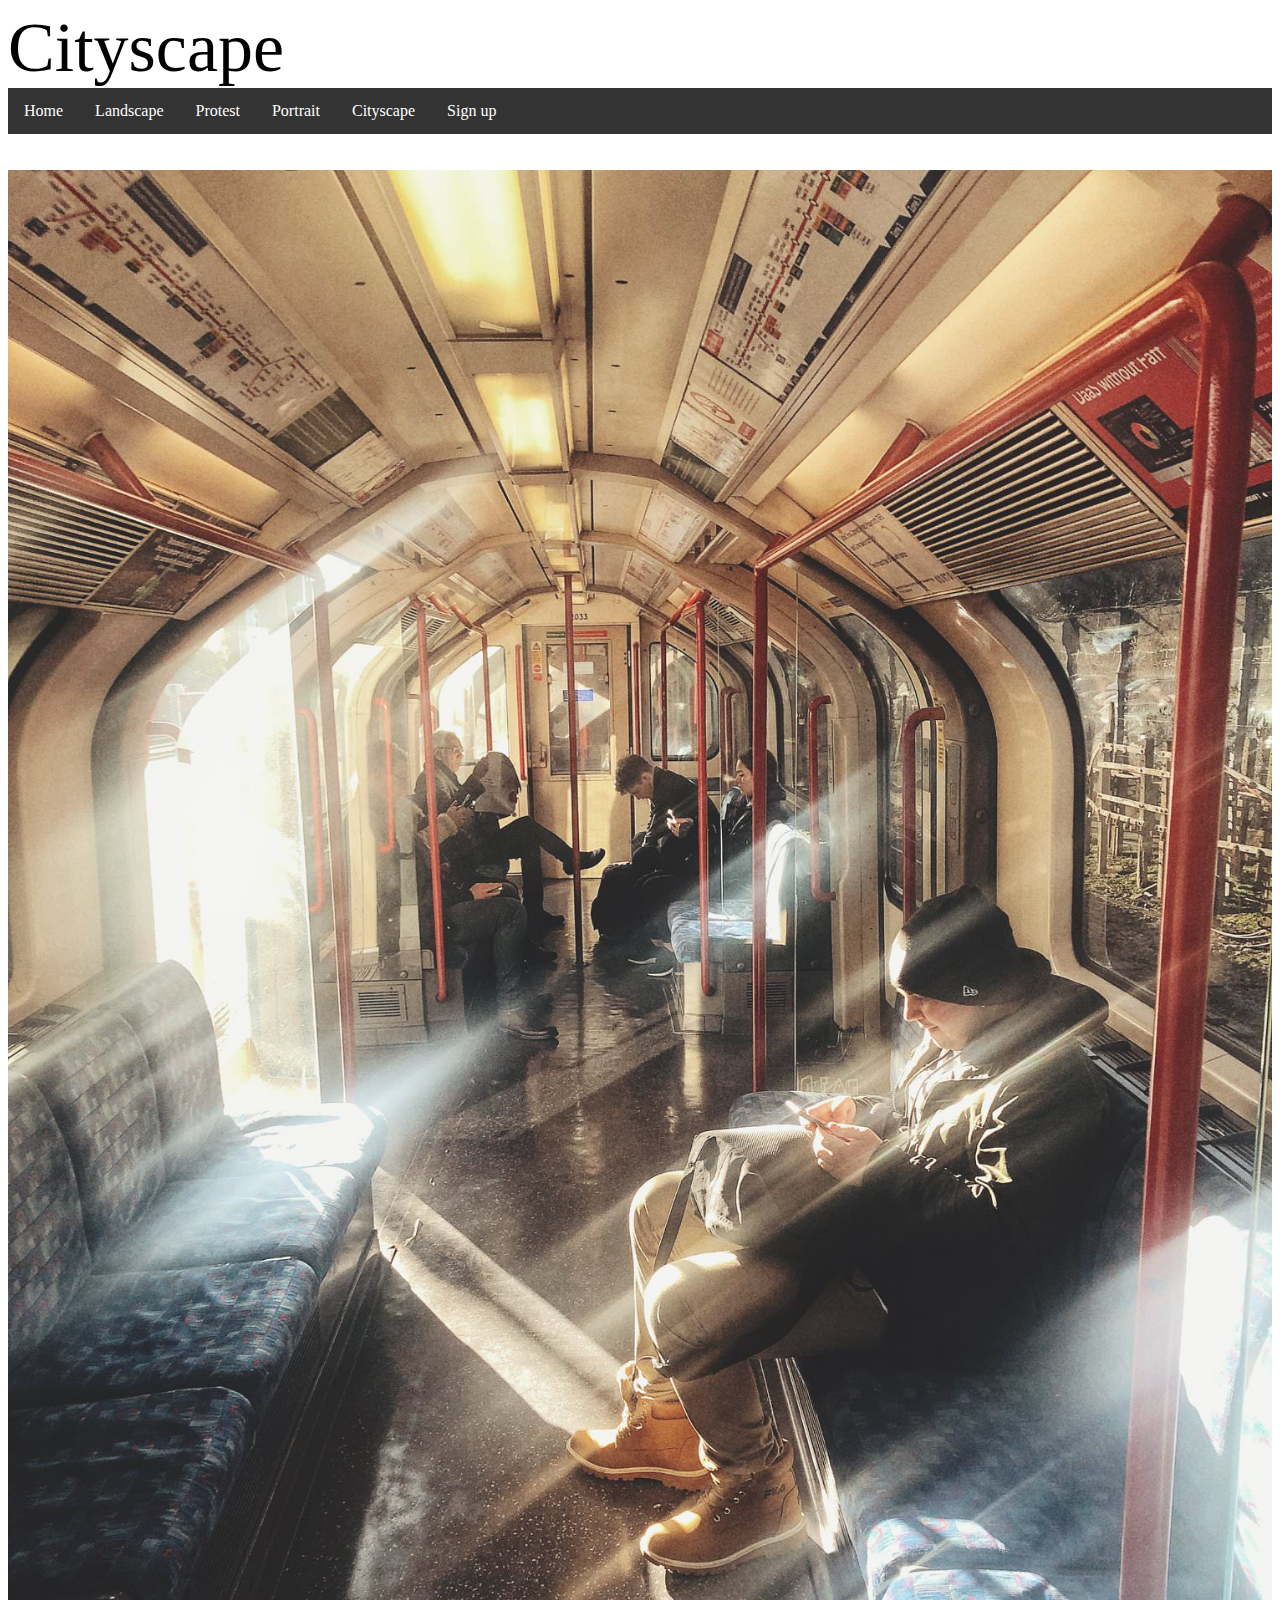
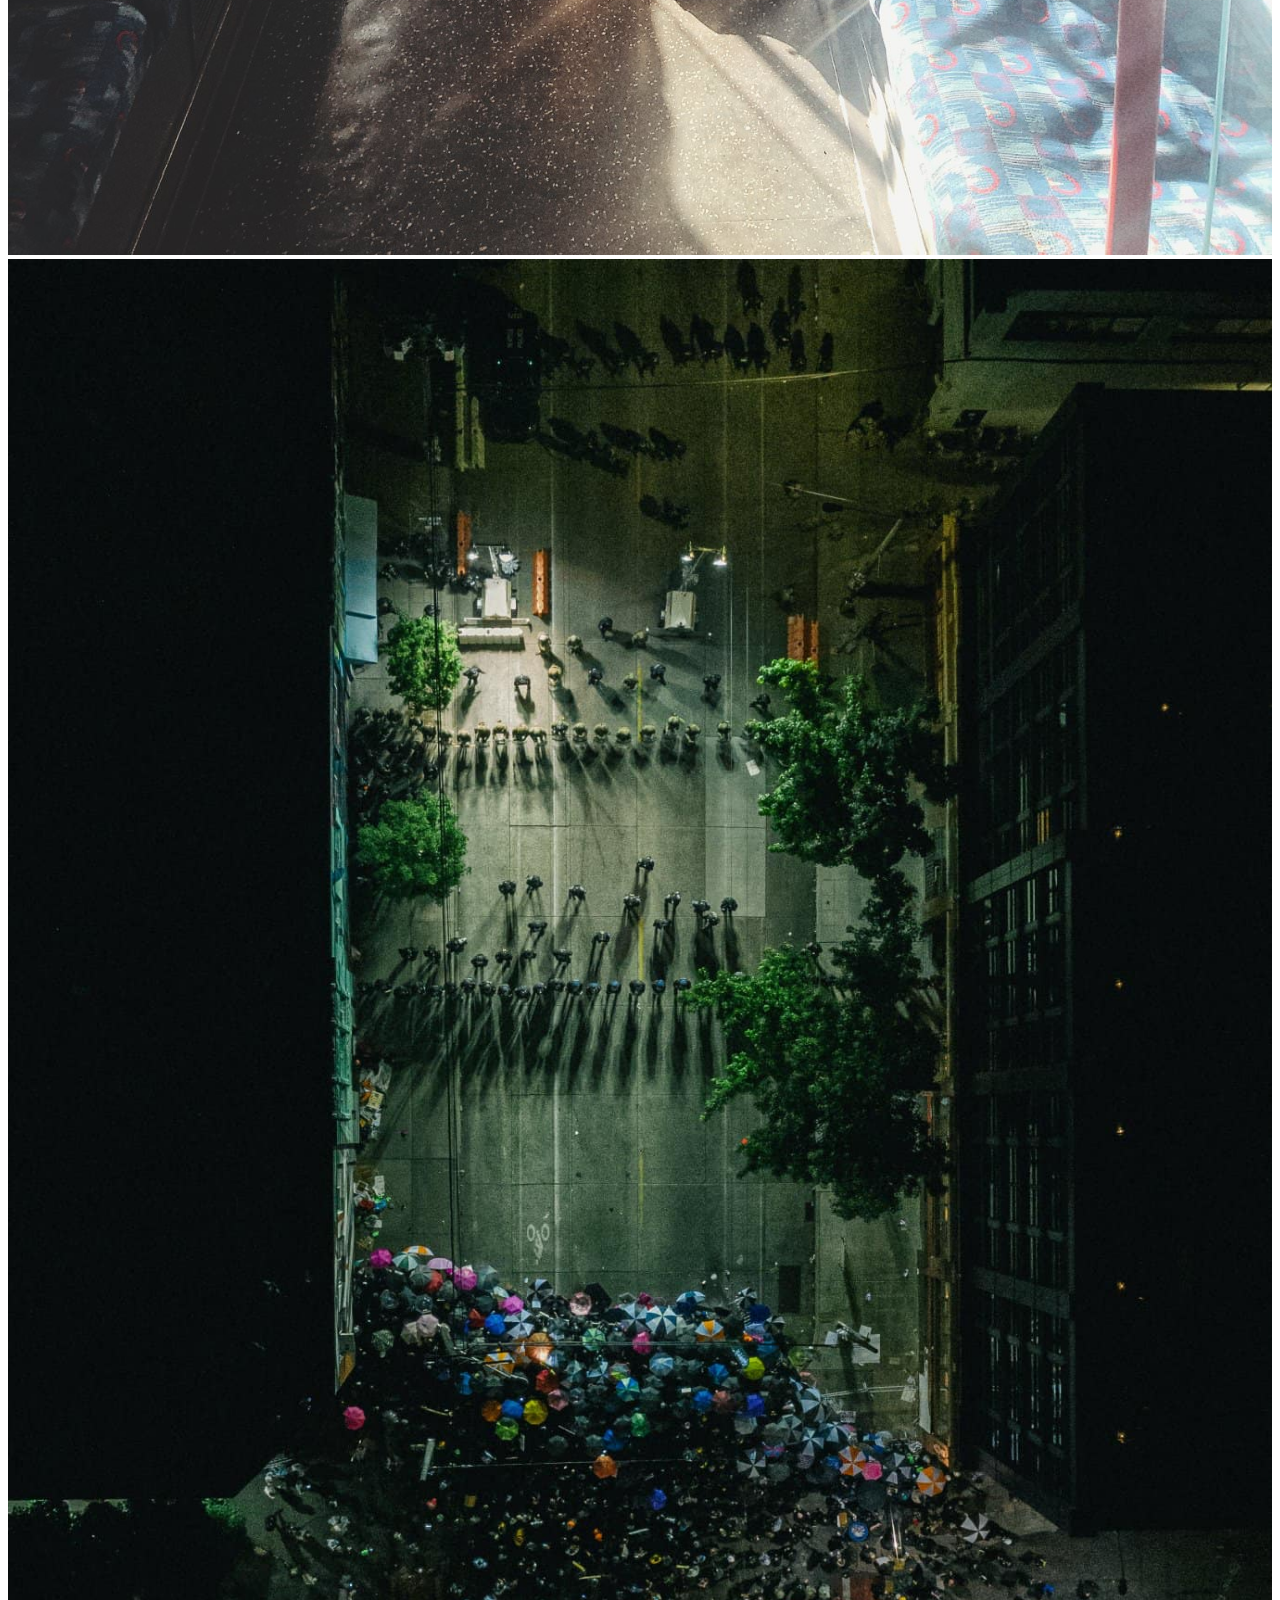
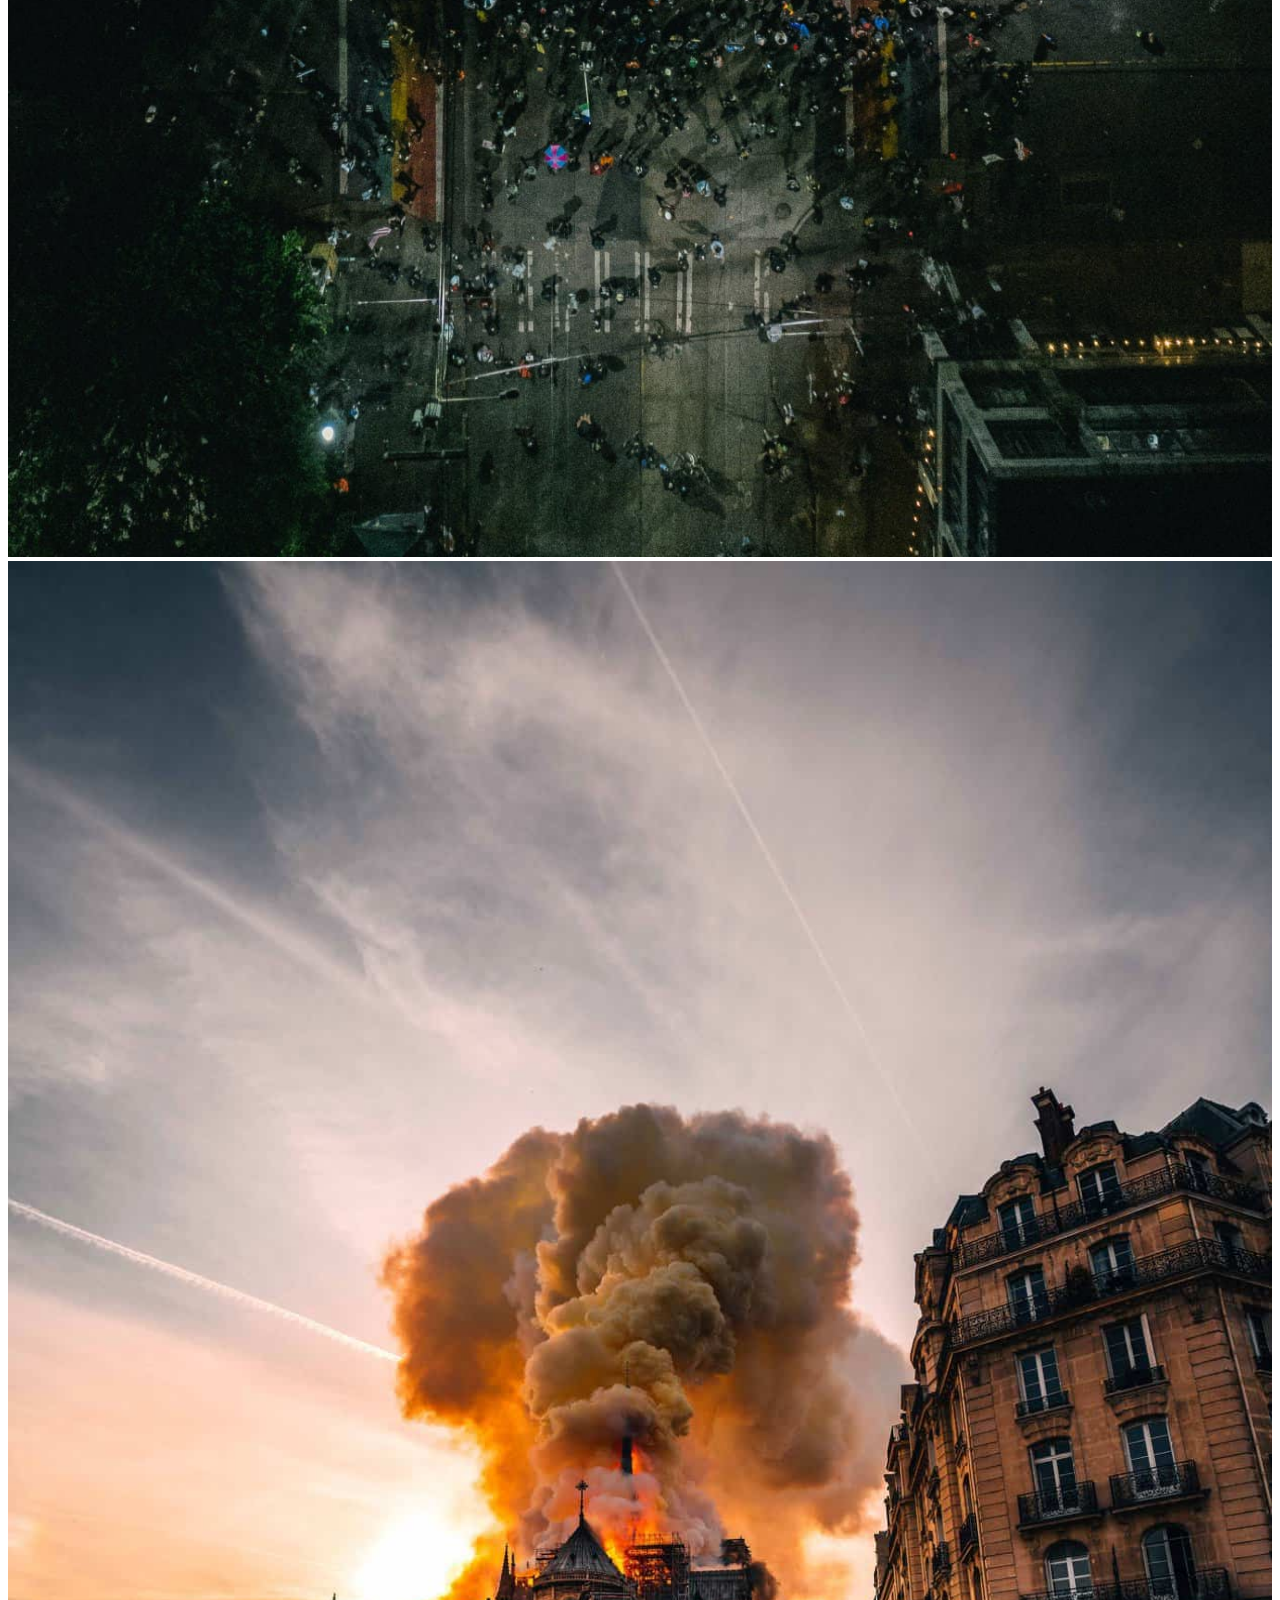
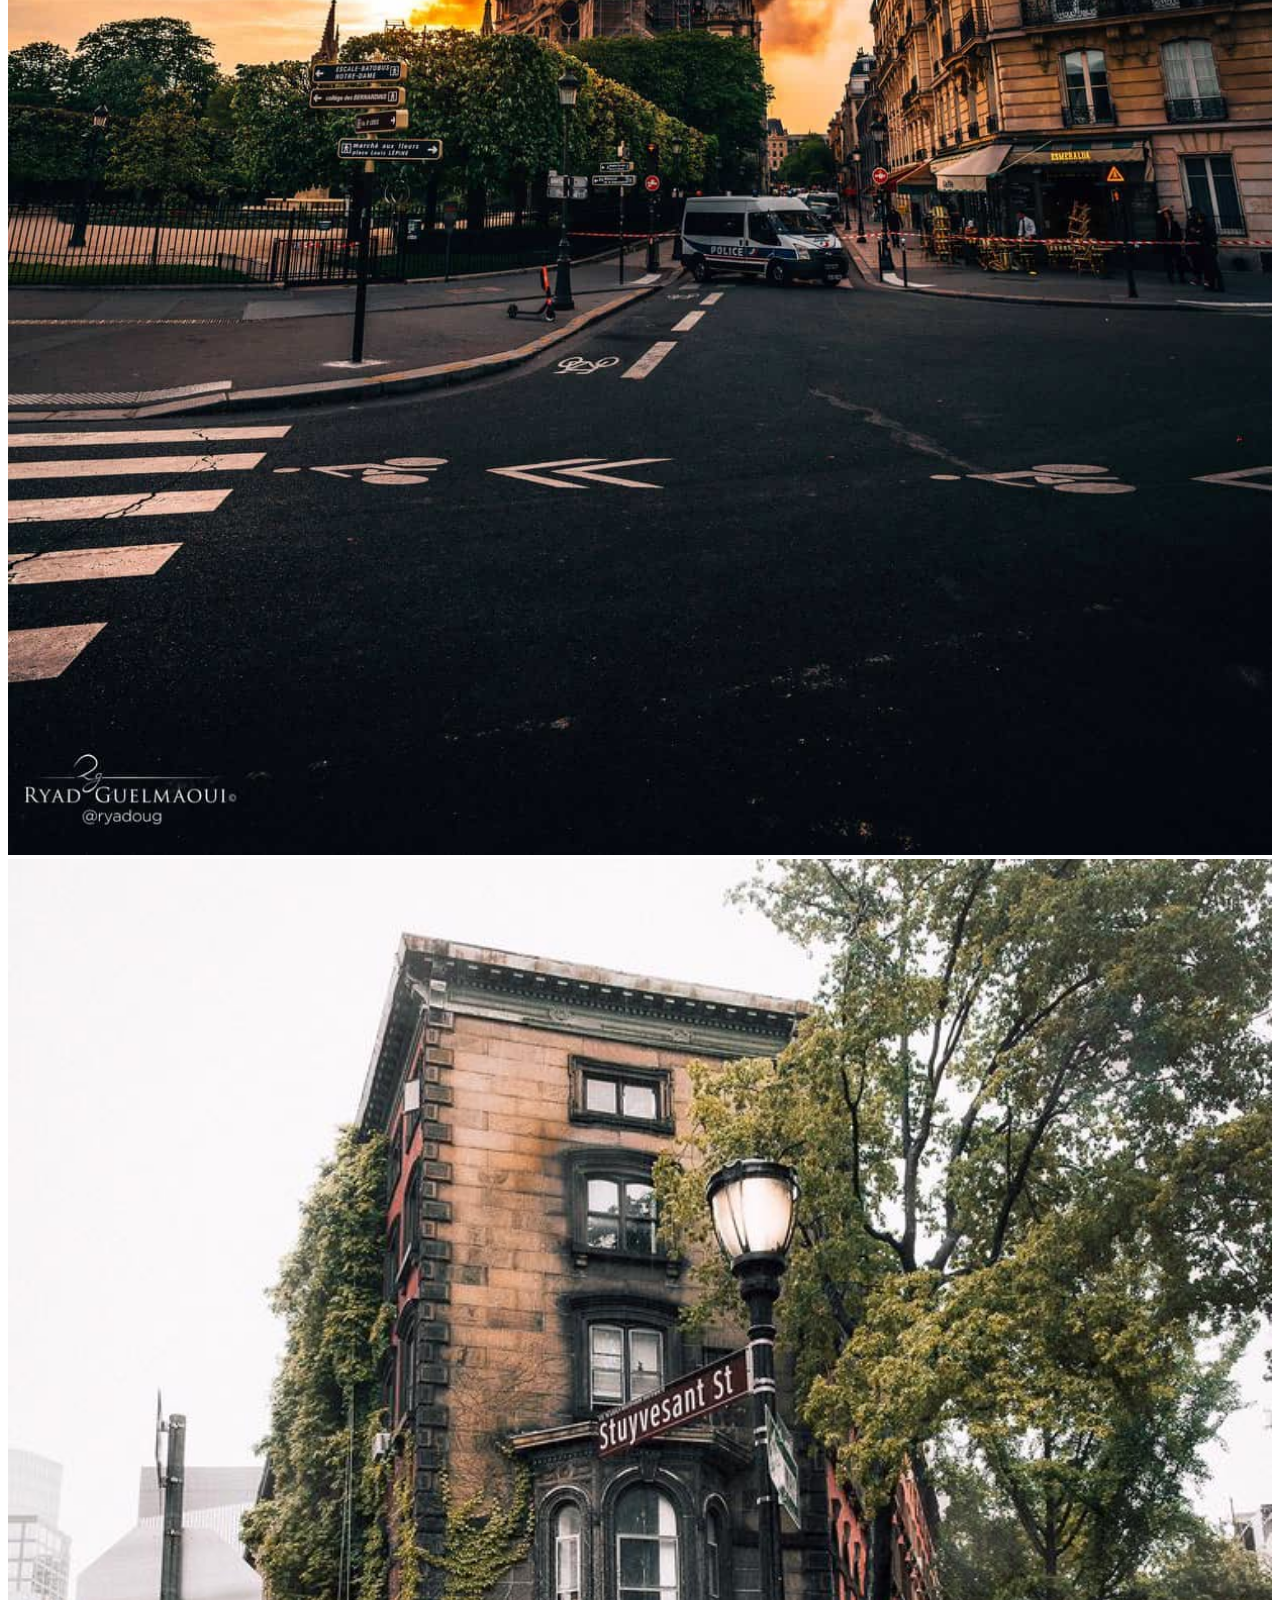
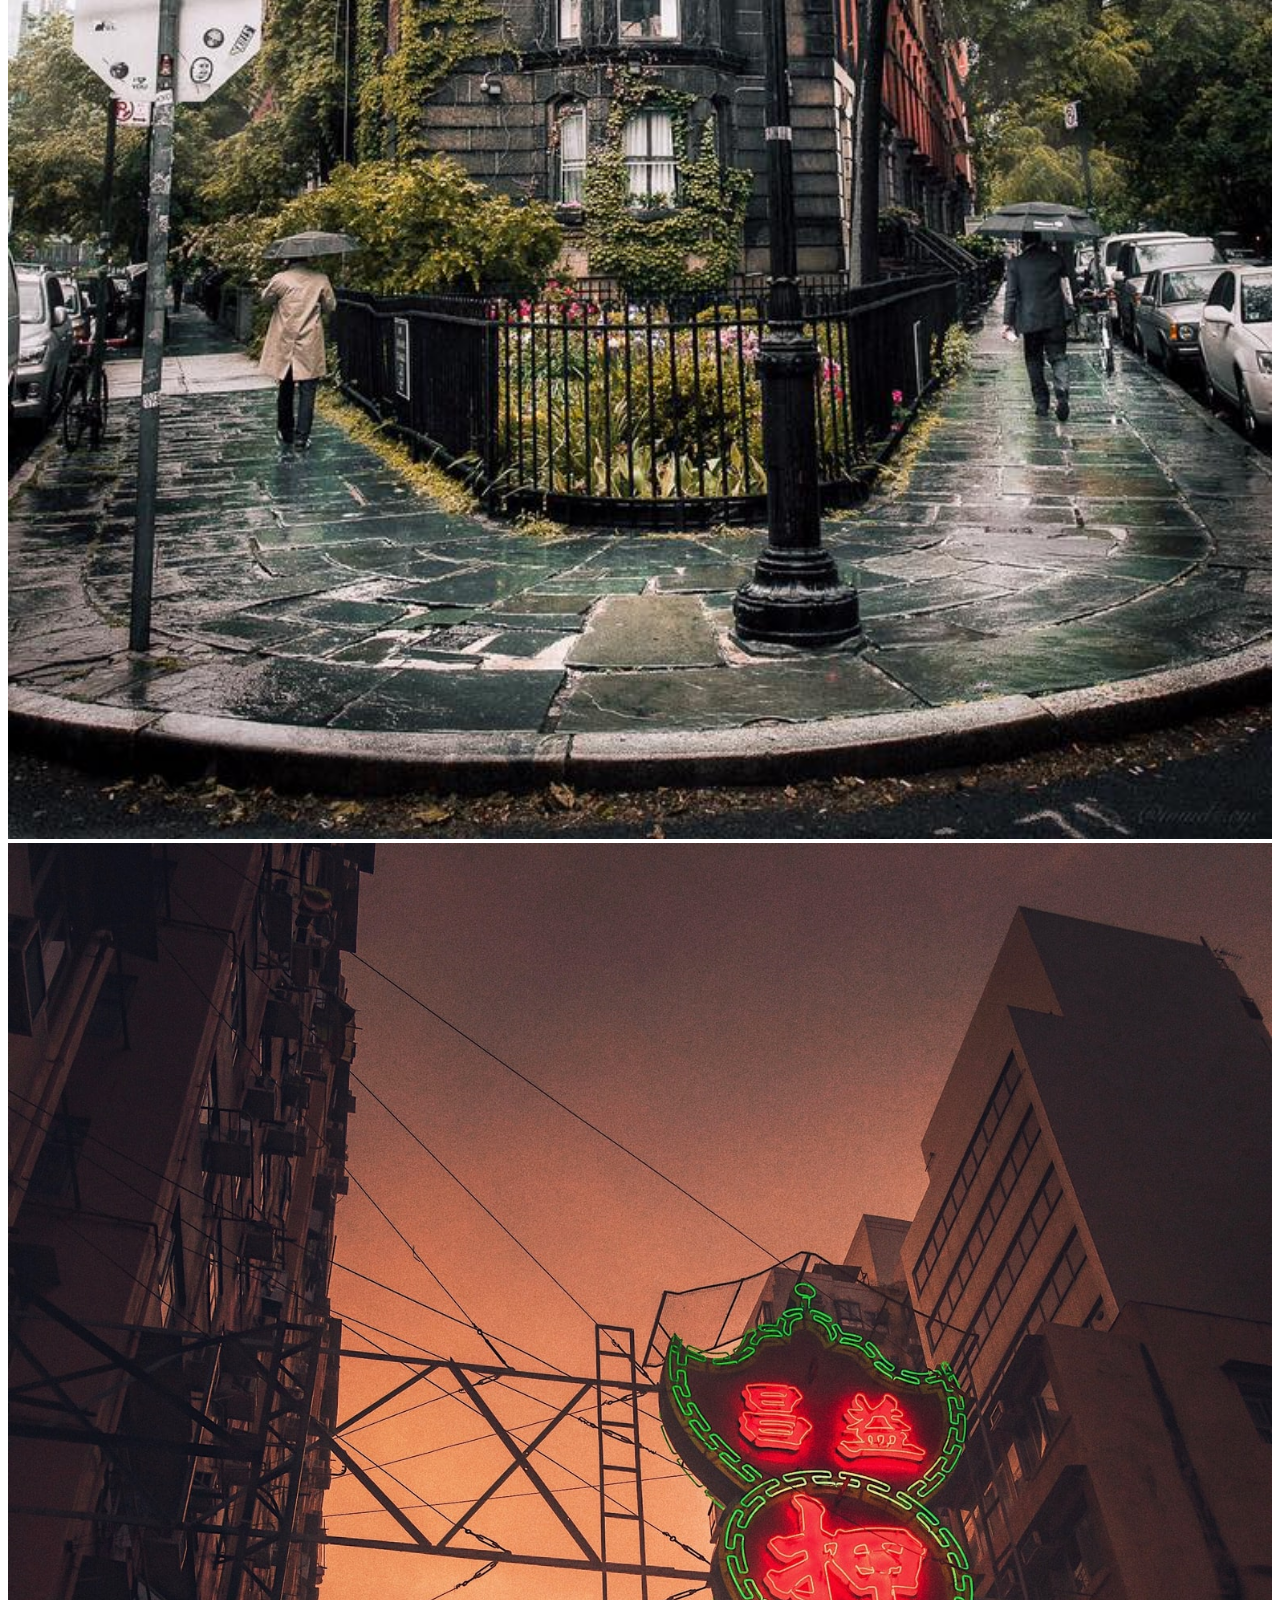
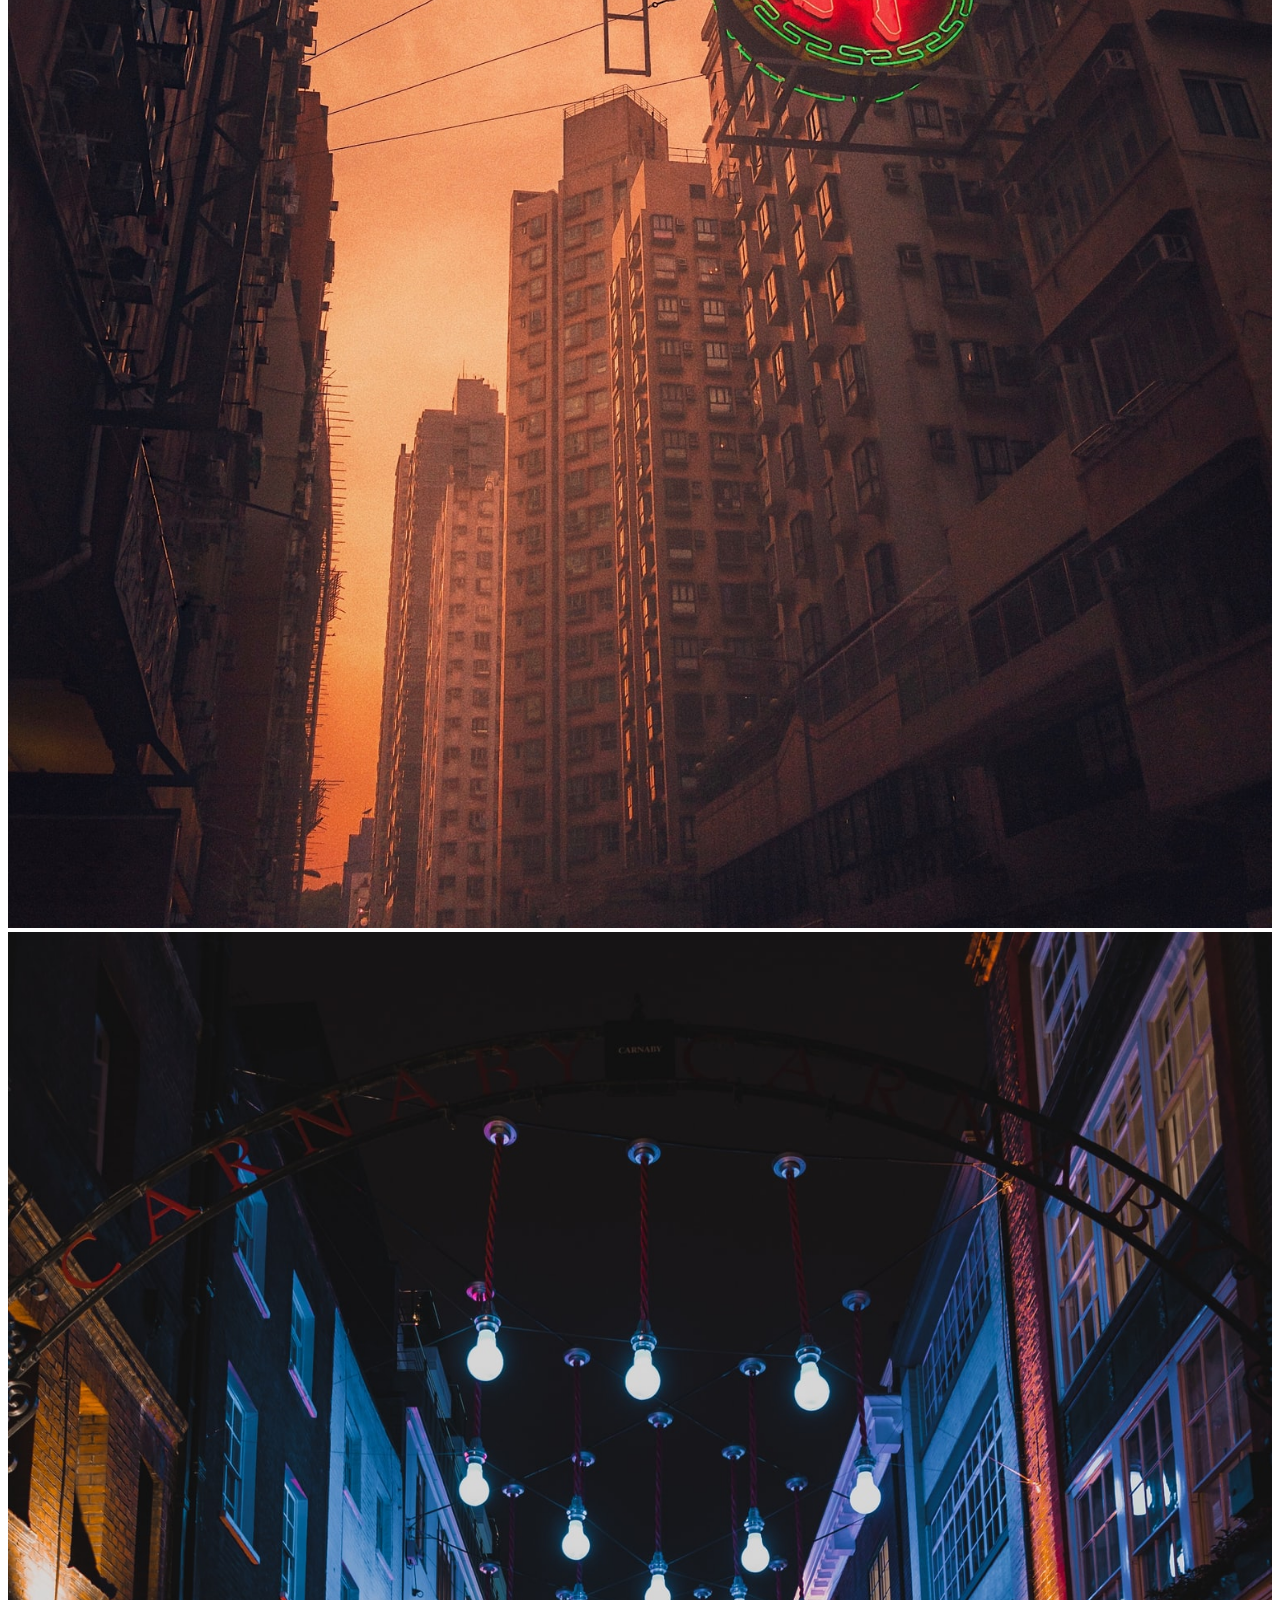
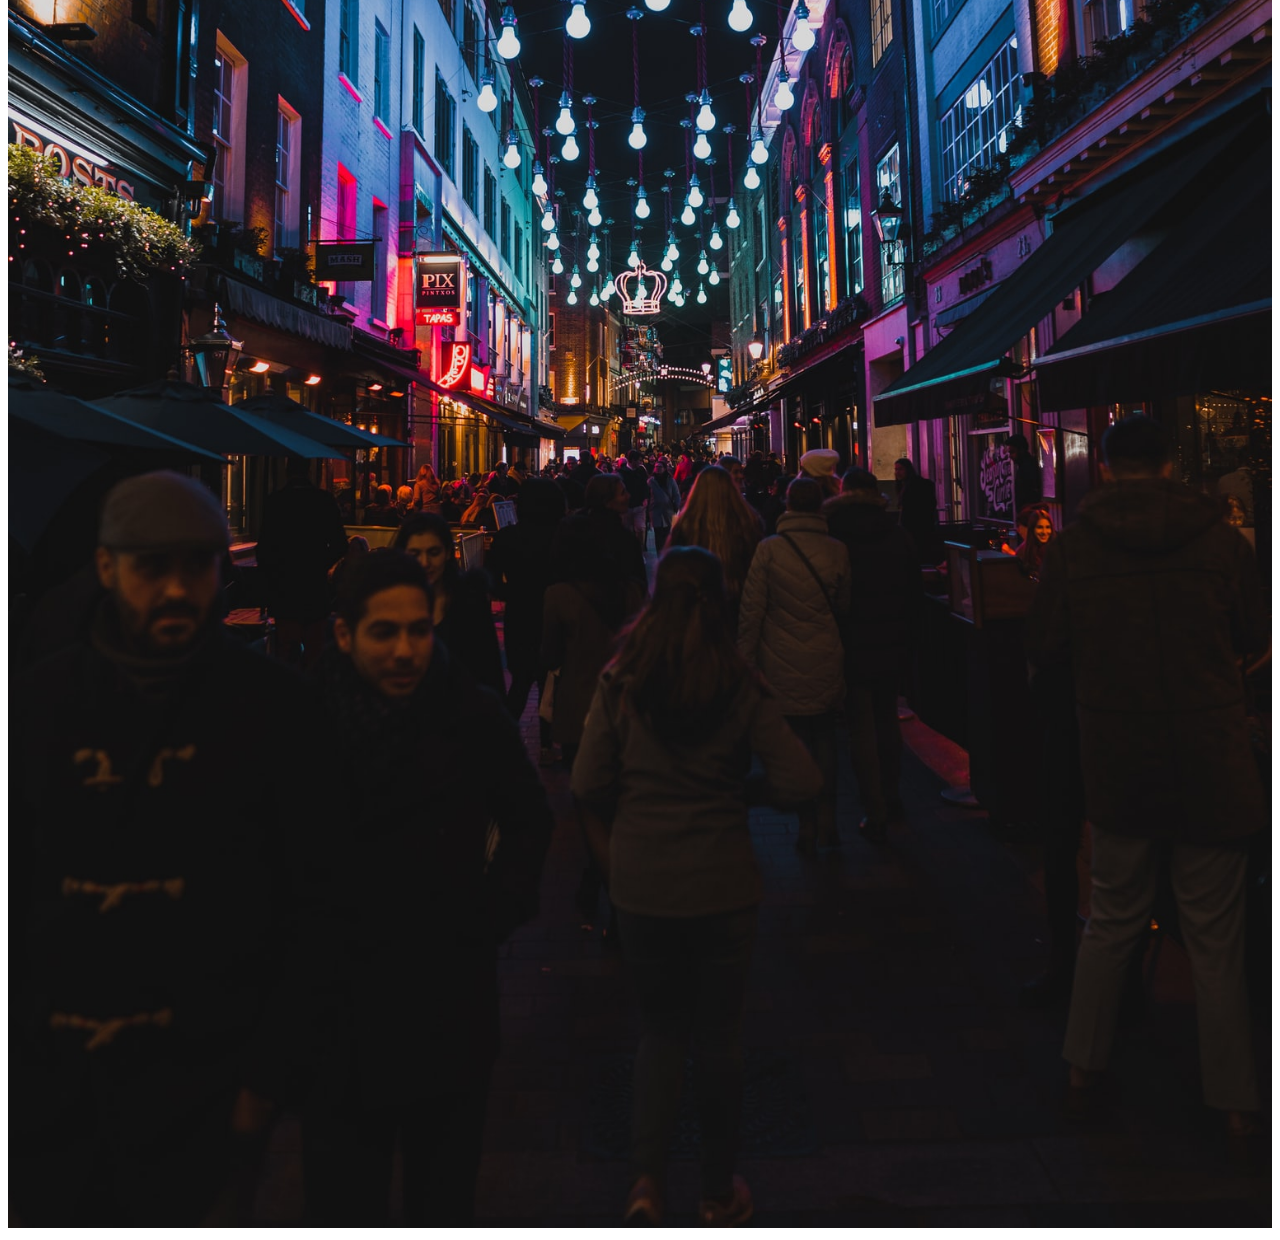
==== cityscape.html @ 550b78f3 "Create cityscape.html" ====
<!DOCTYPE html>
<head>
    <title>Cityscape</title>
    <link rel="stylesheet" href="https://jayl04.github.io/main/CSS/mystyle.css">
</head>
<body>
    <header>Cityscape</header>
    <ul>
        <li>
            <a href="https://jayl04.github.io/main/index.html">Home</a>
        </li>
        <li>
            <a href="https://jayl04.github.io/main/landscape.html">Landscape</a>
        </li>
        <li>
            <a href="https://jayl04.github.io/main/protest.html">Protest</a>
        </li>
        <li>
            <a href="https://jayl04.github.io/main/portrait.html">Portrait</a>
        </li>
        <li>
            <a href="https://jayl04.github.io/main/cityscape.html">Cityscape</a>
        </li>
        <li>
            <a href="https://jayl04.github.io/main/sign-up.html">Sign up</a>
        </li>
    </ul>
<br>
<br>
<img title="Photo By: Gary Lashmar" src="https://jayl04.github.io/main/img/city1,Gary Lashmar.jpg">
<br>
<img title="Photo By: Connor Surdi" src="https://jayl04.github.io/main/img/city2,protest,Connor Surdi.jpg">
<br>
<img title="Photo By: Ryad Guelmaoui" src="https://jayl04.github.io/main/img/city3,Ryad Guelmaoui.jpg">
<br>
<img title="Photo By: Mike Sidofsky" src="https://jayl04.github.io/main/img/city4,Mike Sidofsky.jpg">
<br>
<img title="Photo By: Jason Wong" src="https://jayl04.github.io/main/img/city5,Jason Wong.jfif">
<br>
<img title="Photo By: Marcel Heil" src="https://jayl04.github.io/main/img/city6,Marcel Heil.jfif">
</body>
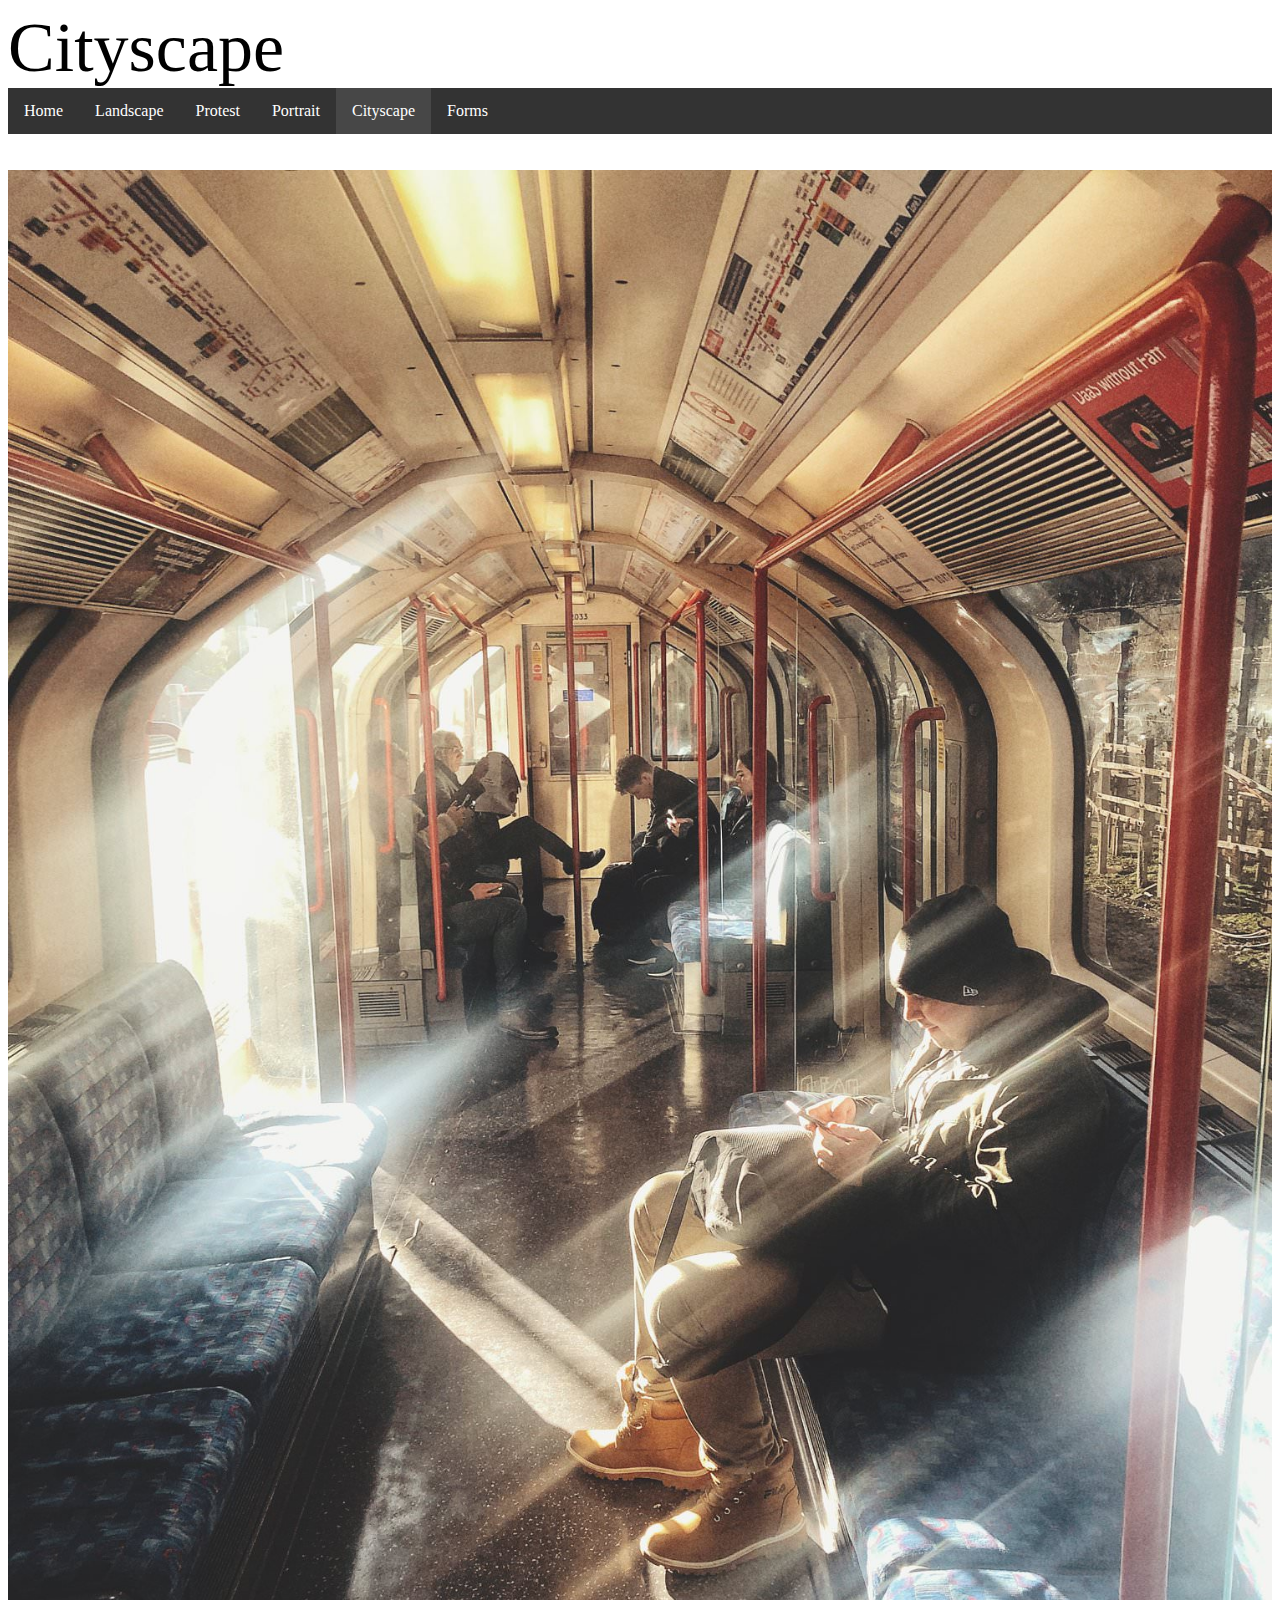
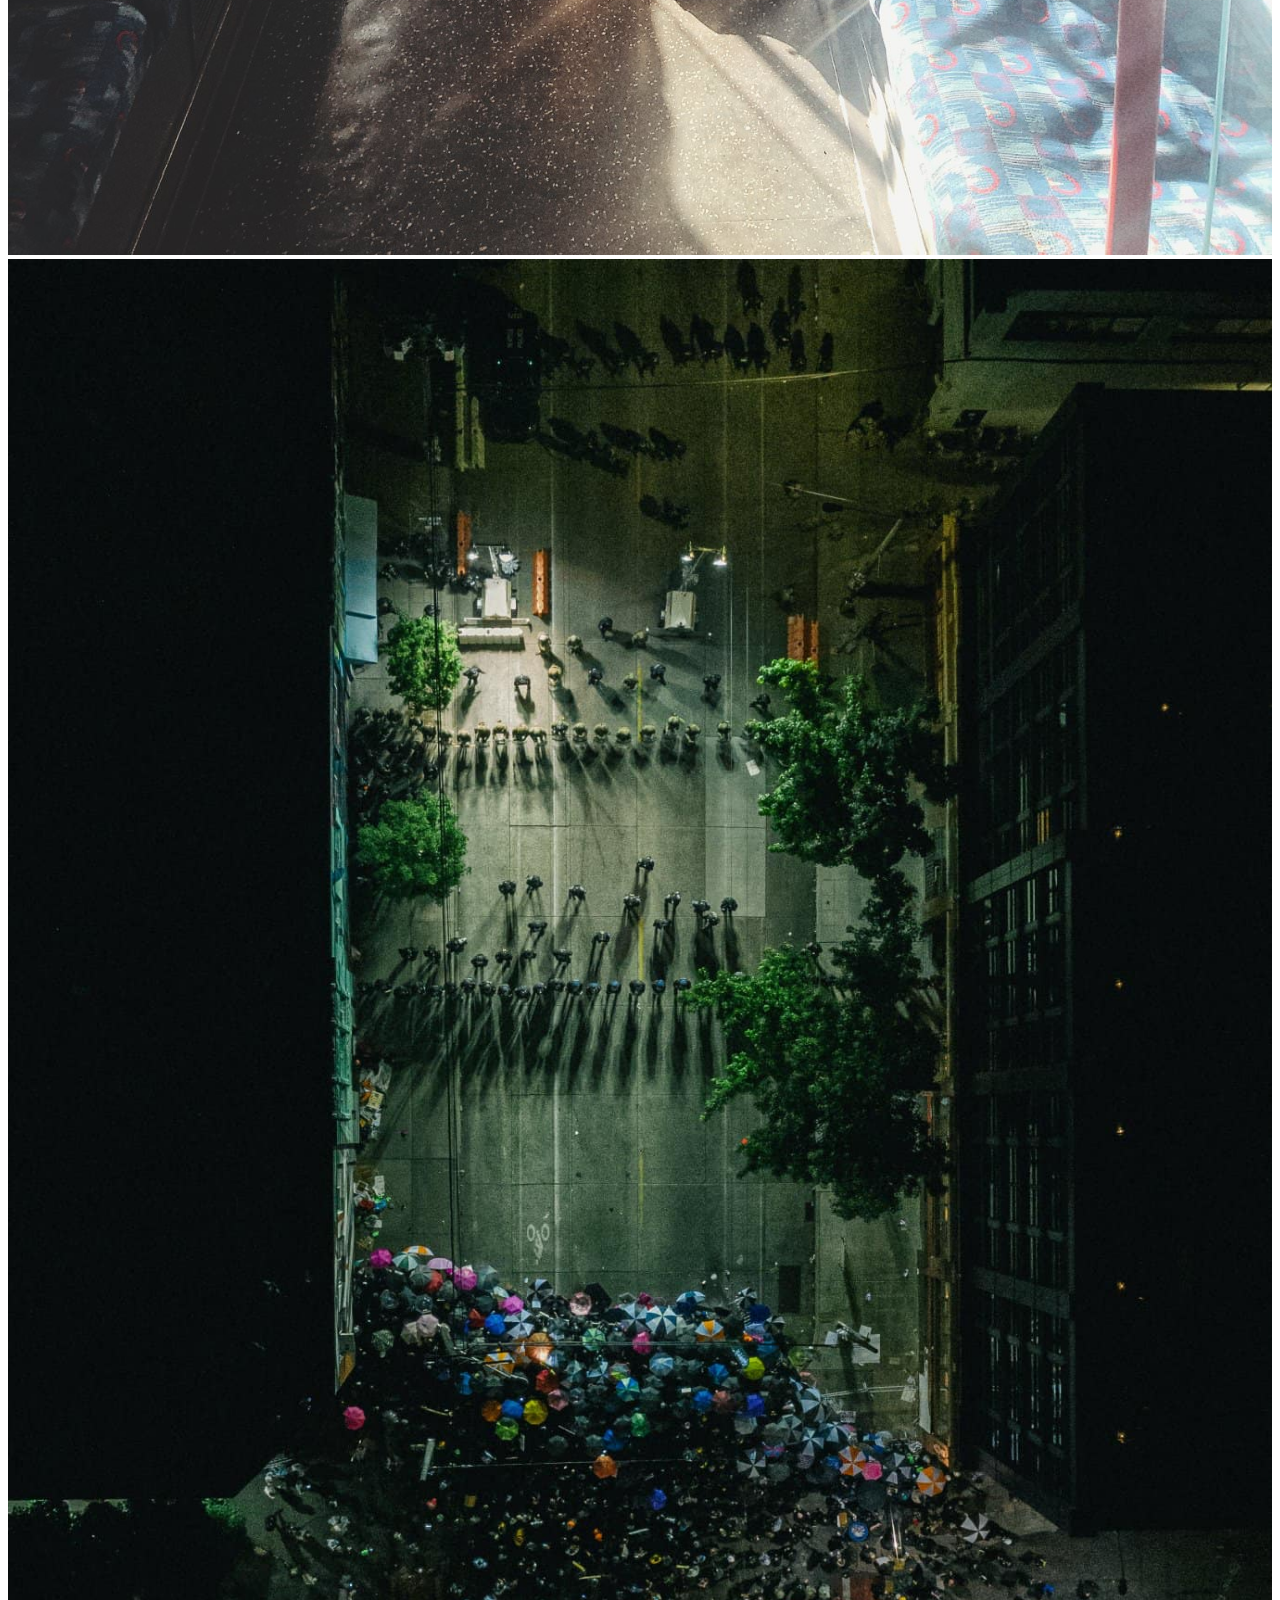
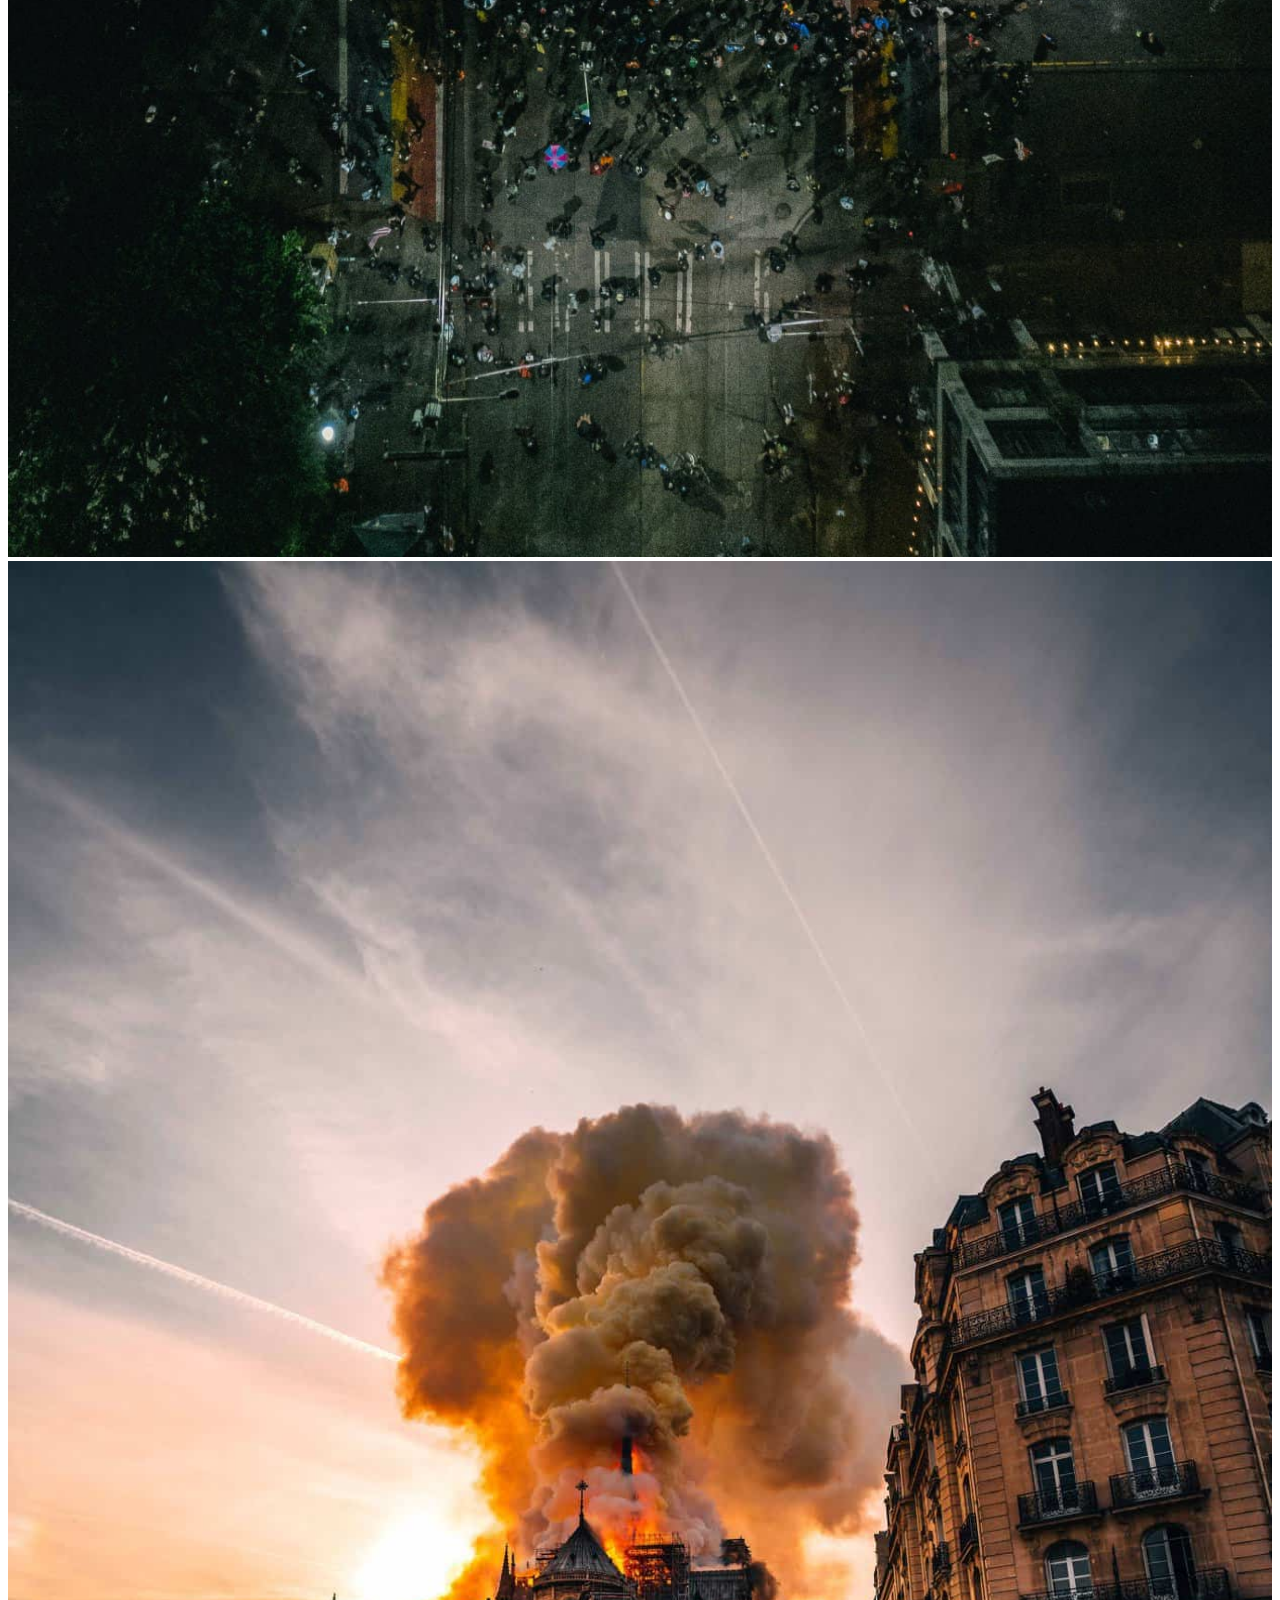
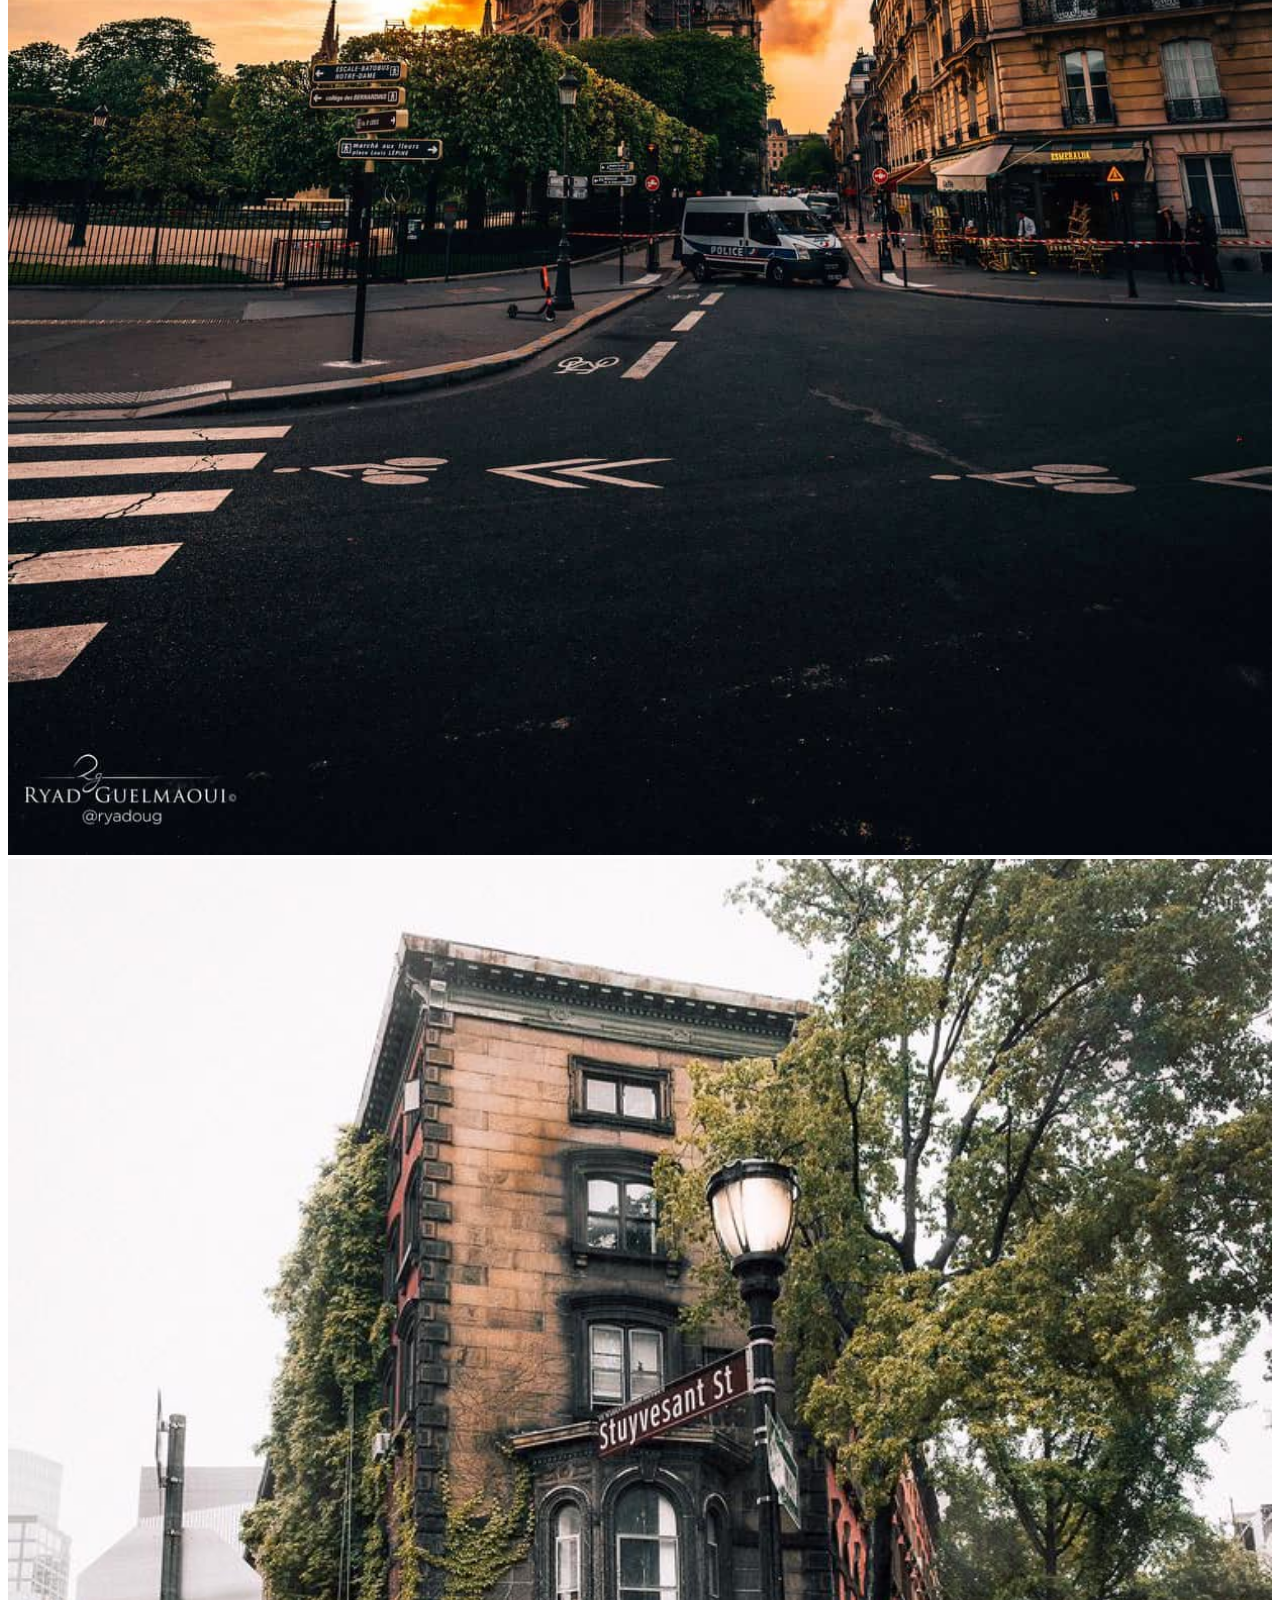
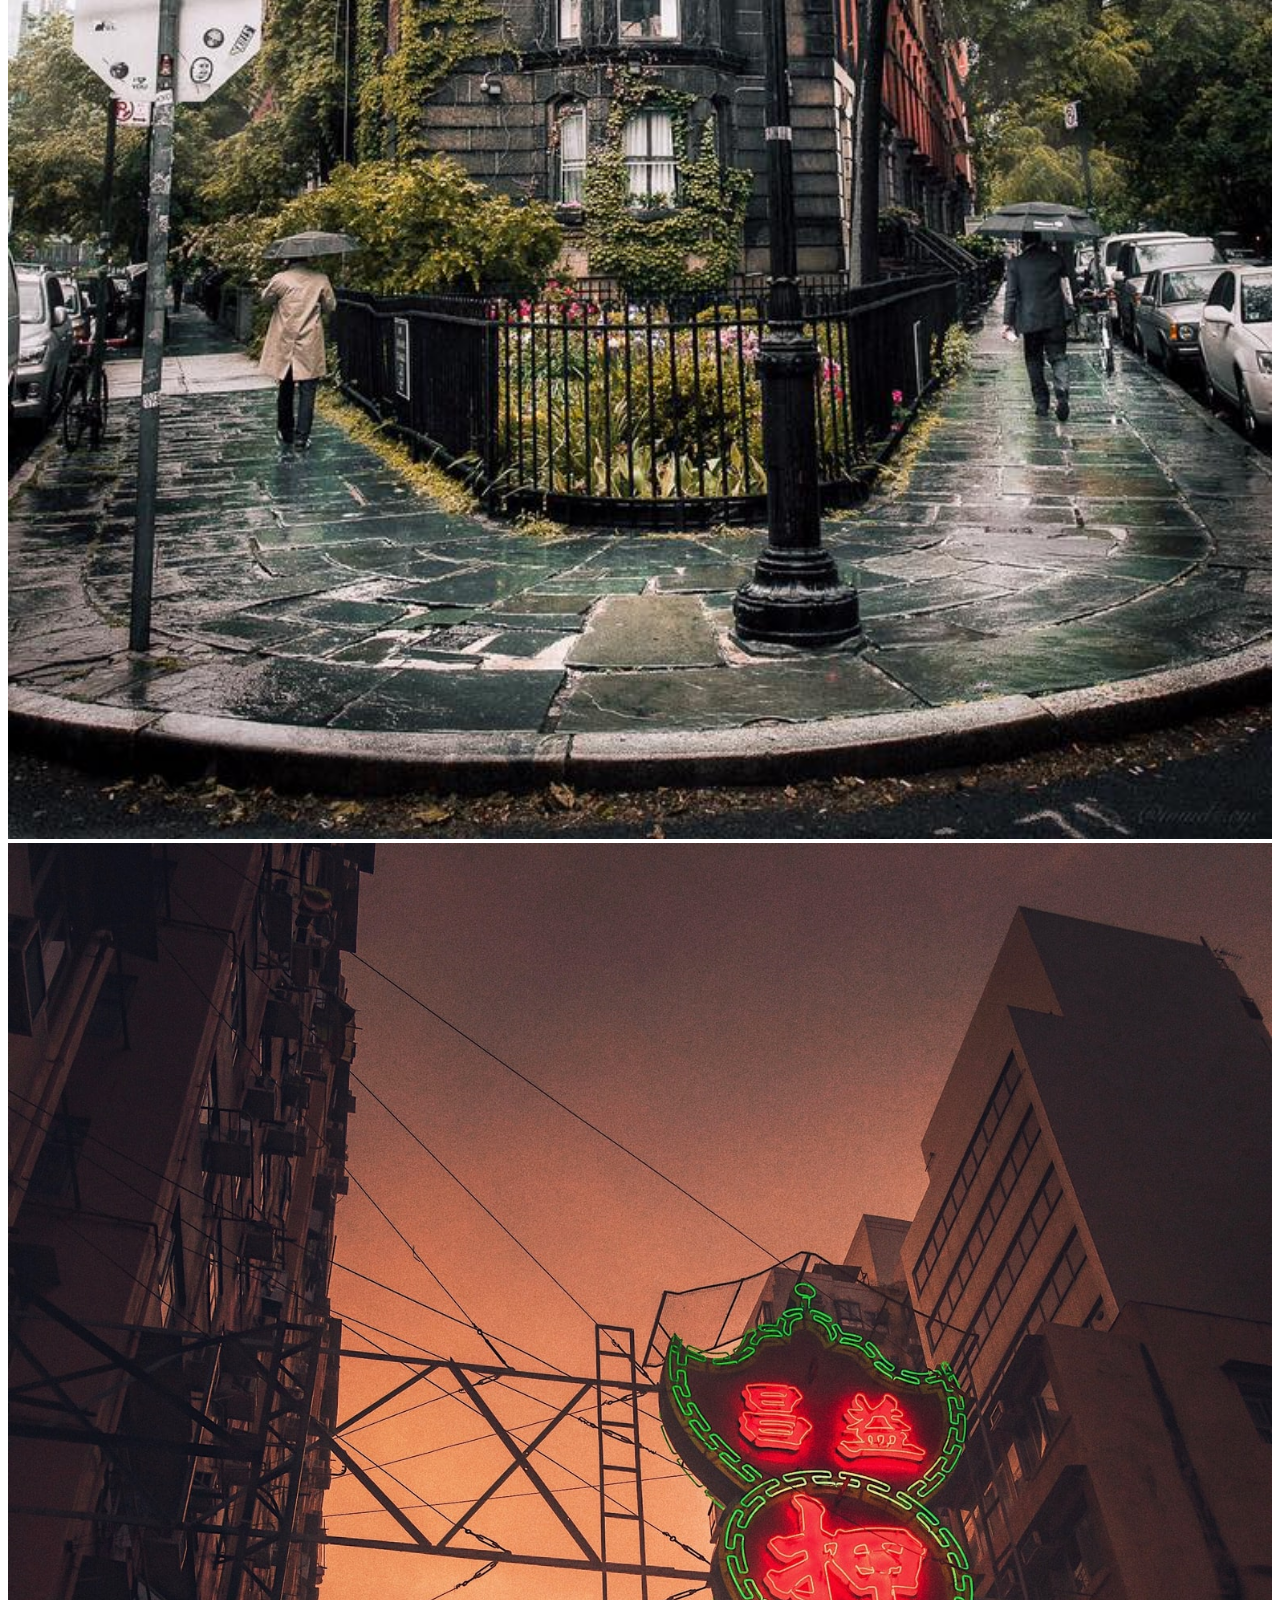
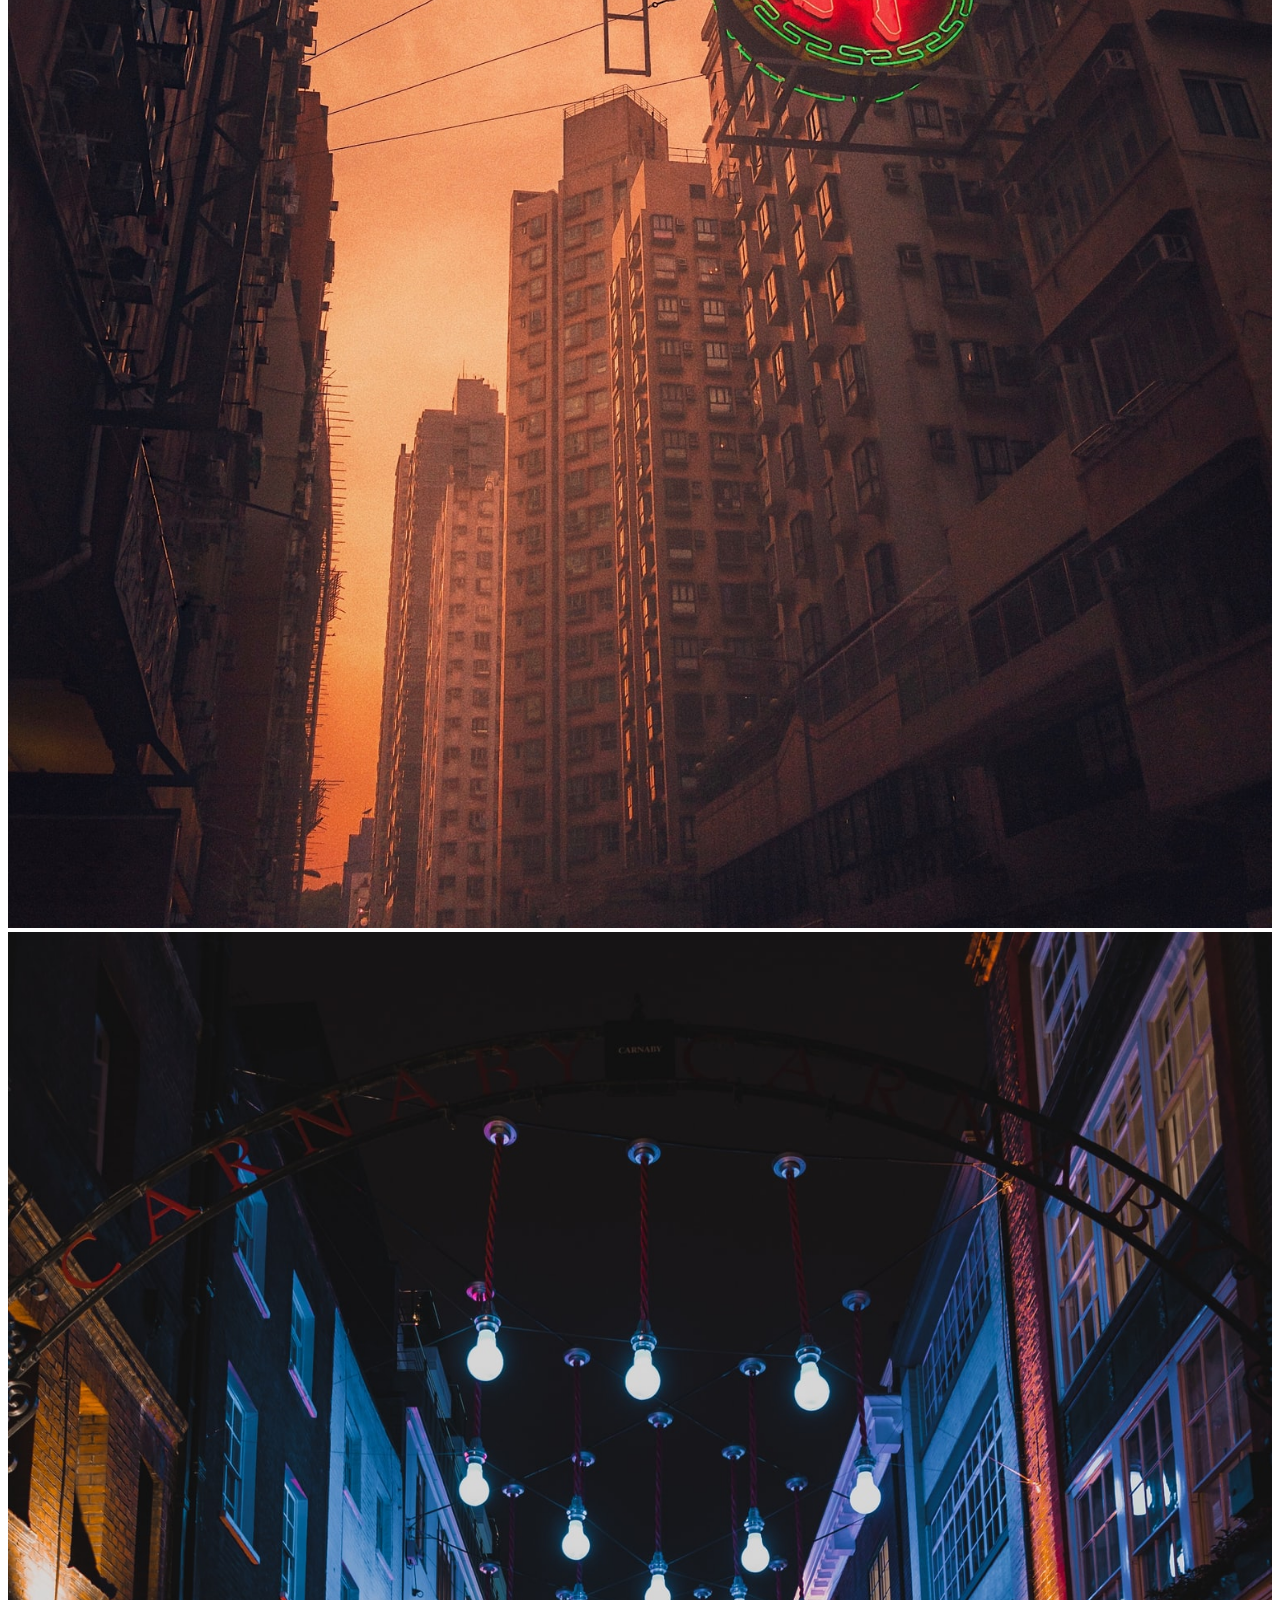
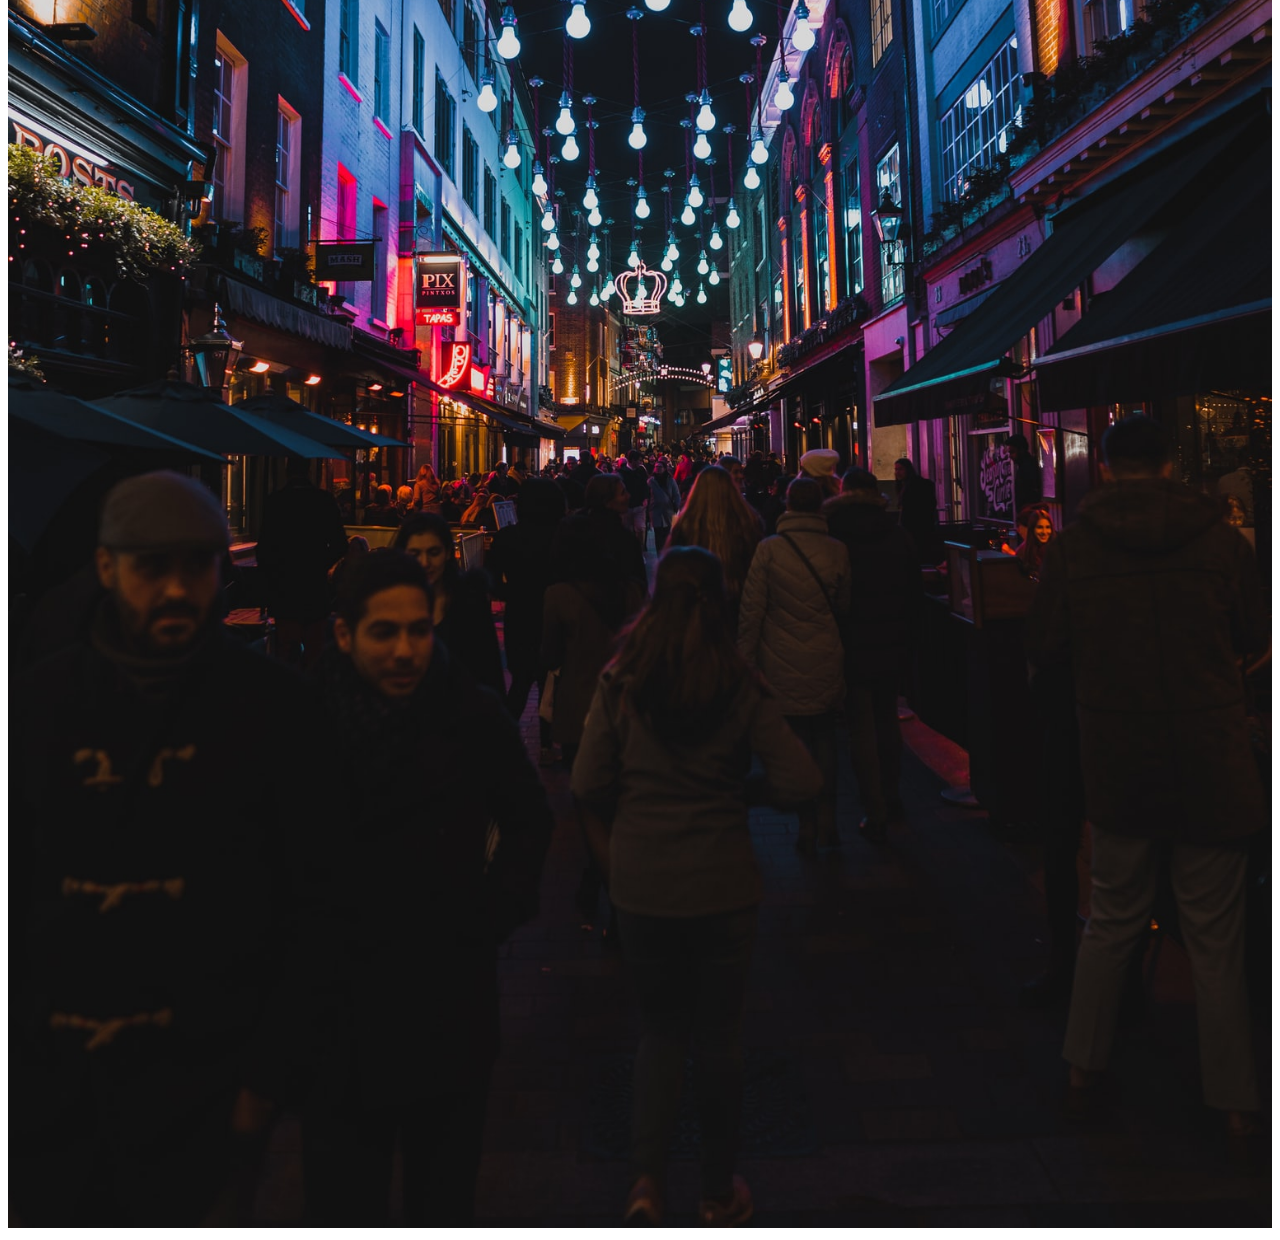
==== commit 1c62c214: "Update cityscape.html" ====
--- a/cityscape.html
+++ b/cityscape.html
@@ -19,10 +19,10 @@
             <a href="https://jayl04.github.io/main/portrait.html">Portrait</a>
         </li>
         <li>
-            <a href="https://jayl04.github.io/main/cityscape.html">Cityscape</a>
+            <a class="active" href="https://jayl04.github.io/main/cityscape.html">Cityscape</a>
         </li>
         <li>
-            <a href="https://jayl04.github.io/main/sign-up.html">Sign up</a>
+            <a href="https://jayl04.github.io/main/forms.html">Forms</a>
         </li>
     </ul>
 <br>
